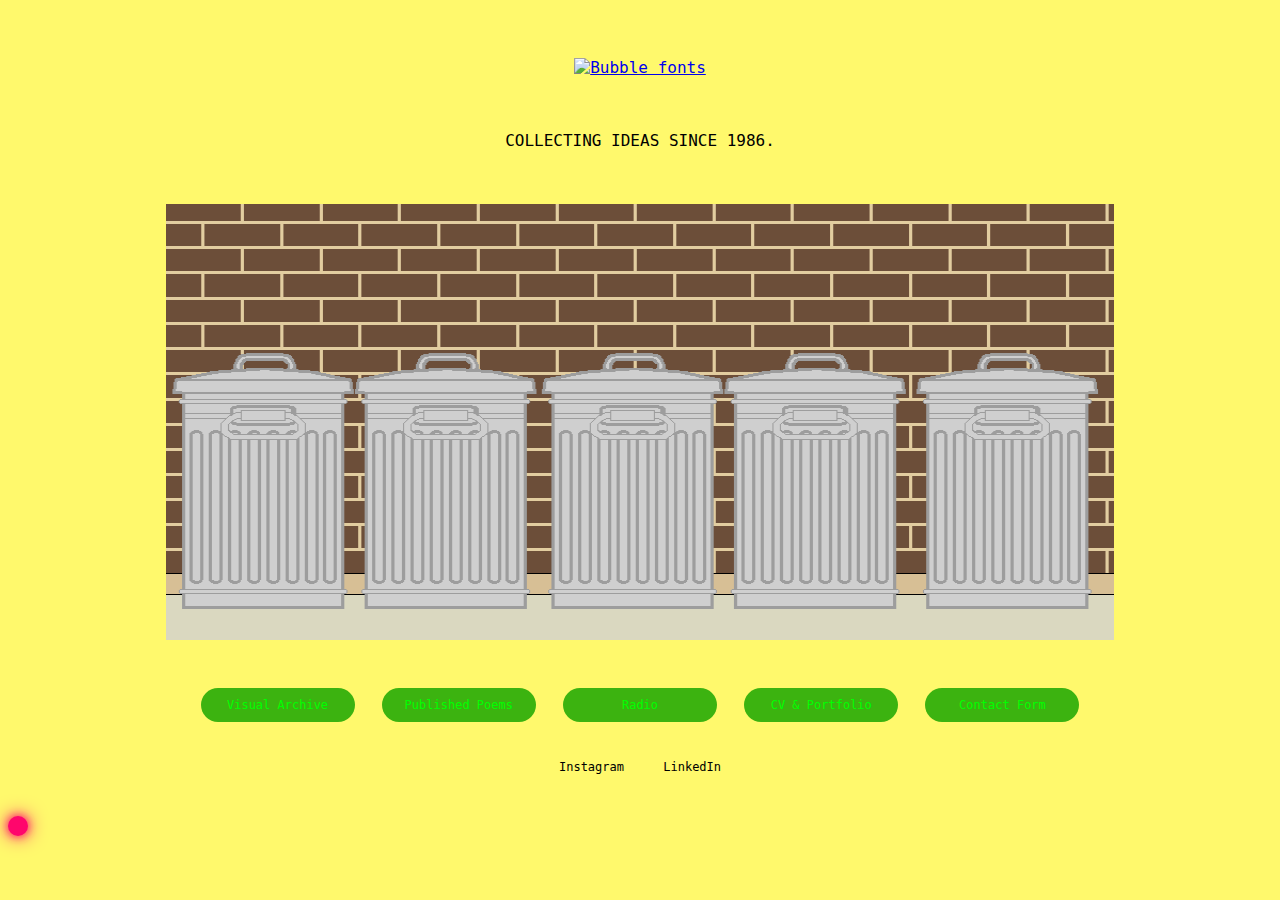
==== index.html @ 629ee622 "Initial commit" ====
<!DOCTYPE html>

<html lang="en">
<head>
    <meta charset="UTF-8">
    <meta name="viewport" content="width=device-width, initial-scale=1.0">
    <title>Creative Portfolio - Home</title>
    <link rel="stylesheet" href="styles.css">
</head>
<body>
    <div class="main-container">
			 
			 <a href="https://www.fontspace.com/category/bubble"><img src="https://see.fontimg.com/api/rf5/R99O3/NzU1OTMxODBjZTY4NDBkMmI4OGJmZjIxOTA2NDA2NzgudHRm/VEhFIEFUT01JWkFUSU9OIE9GIFNPUEhJRS1K/atop.png?r=fs&h=58&w=1250&fg=FF0404&bg=DD1642&tb=1&s=46" alt="Bubble fonts"></a>
       
        <br> 
        <br>
        <br>
        <p>COLLECTING IDEAS SINCE 1986.</p>
        <br>
        <br>
                <img src="./images/Tran_Can_Metals_in_the_1920's.png"  height="436" width="948"> 
        <div class="writing-content">
        <br>
        <div class="button-container">
            <a href="portfolio.html" class="splash-button">Visual Archive</a>
            <a href="writing.html" class="splash-button">Published Poems</a>
            <a href="contact.html" class="splash-button">Radio</a>
            <a href="contact.html" class="splash-button">CV & Portfolio</a>
            <a href="contact.html" class="splash-button">Contact Form</a>
        </div>
        <br>
        <br>
        <div class="social-links">
            <a href="https://www.instagram.com/dirty_dumb" target="_blank">Instagram</a>
            <a href="https://www.linkedin.com/in/sophiejburton" target="_blank">LinkedIn</a>
        </div>
        <br>
        <br>
        <br>
    </div>
    <script src="script.js"></script>
</body>
</html>
---- styles.css ----
/* Global Styles */
body {
    background-color: #FFF96C;
    color: #000;
    font-family: 'JetBrainsMono-2.304', monospace;
    font-size: 16px;
}

/* Main Container */
.main-container, .portfolio-container, .writing-container {
    text-align: center;
    padding-top: 50px;
}

/* Splash Button */
.splash-button {
    display: inline-block;
    padding: 2px;
    background-color: #3CB310;
    color: #00ff00;
    border: none;
    border-radius: 50px;
    width: 150px;
    height: 30px;
    font-size: 12px;
    text-align: center;
    line-height: 30px;
    text-decoration: none;
    margin: 10px;
    position: relative;
}

.splash-button::before {
    content: '';
    position: absolute;
    top: 0;
    left: 0;
    right: 0;
    bottom: 0;
    background: radial-gradient(circle, #00ff00, transparent);
    opacity: 0;
    transition: opacity 0.3s;
}

.splash-button:hover::before {
    opacity: 0.5;
}

/* Gallery */
.gallery img {
    margin: 10px;
    width: 200px;
}

/* Social Links */
.social-links a {
    color: #000000;
    margin: 16px;
    font-size: 12px;
    text-decoration: none;
}

/* Writing Content */
.writing-content {
    margin-top: 20px;
    font-size: 12px;
}


/* Custom Cursor Styles */
.custom-cursor {
    position: fixed;
    width: 20px;
    height: 20px;
    border-radius: 50%;
    background-color: #00ff00;
    pointer-events: none;
    mix-blend-mode: difference; /* Makes the cursor visible on all backgrounds */
    box-shadow: 0 0 10px #00ff00, 0 0 20px #00ff00;
    transition: transform 0.1s ease;
}
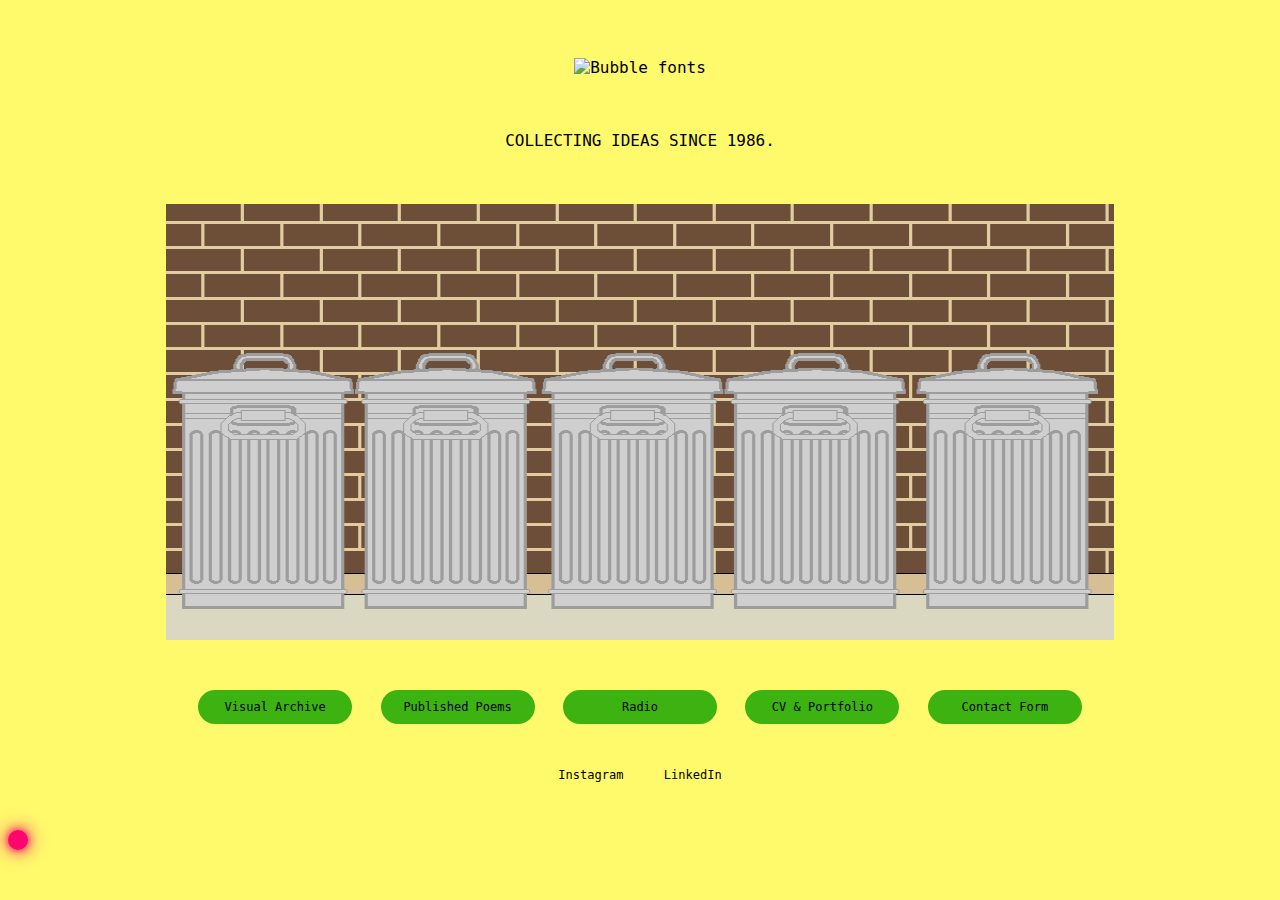
==== commit 55f4a4bc: "End of day updates: 19th Nov 2024" ====
--- a/index.html
+++ b/index.html
@@ -10,7 +10,7 @@
 <body>
     <div class="main-container">
 			 
-			 <a href="https://www.fontspace.com/category/bubble"><img src="https://see.fontimg.com/api/rf5/R99O3/NzU1OTMxODBjZTY4NDBkMmI4OGJmZjIxOTA2NDA2NzgudHRm/VEhFIEFUT01JWkFUSU9OIE9GIFNPUEhJRS1K/atop.png?r=fs&h=58&w=1250&fg=FF0404&bg=DD1642&tb=1&s=46" alt="Bubble fonts"></a>
+<img src="https://see.fontimg.com/api/rf5/R99O3/NzU1OTMxODBjZTY4NDBkMmI4OGJmZjIxOTA2NDA2NzgudHRm/VEhFIEFUT01JWkFUSU9OIE9GIFNPUEhJRS1K/atop.png?r=fs&h=58&w=1250&fg=FF0404&bg=DD1642&tb=1&s=46" alt="Bubble fonts"></a>
        
         <br> 
         <br>
--- a/styles.css
+++ b/styles.css
@@ -17,7 +17,7 @@
     display: inline-block;
     padding: 2px;
     background-color: #3CB310;
-    color: #00ff00;
+    color: #000000;
     border: none;
     border-radius: 50px;
     width: 150px;
@@ -63,7 +63,7 @@
 /* Writing Content */
 .writing-content {
     margin-top: 20px;
-    font-size: 12px;
+    font-size: 14px;
 }
 
 
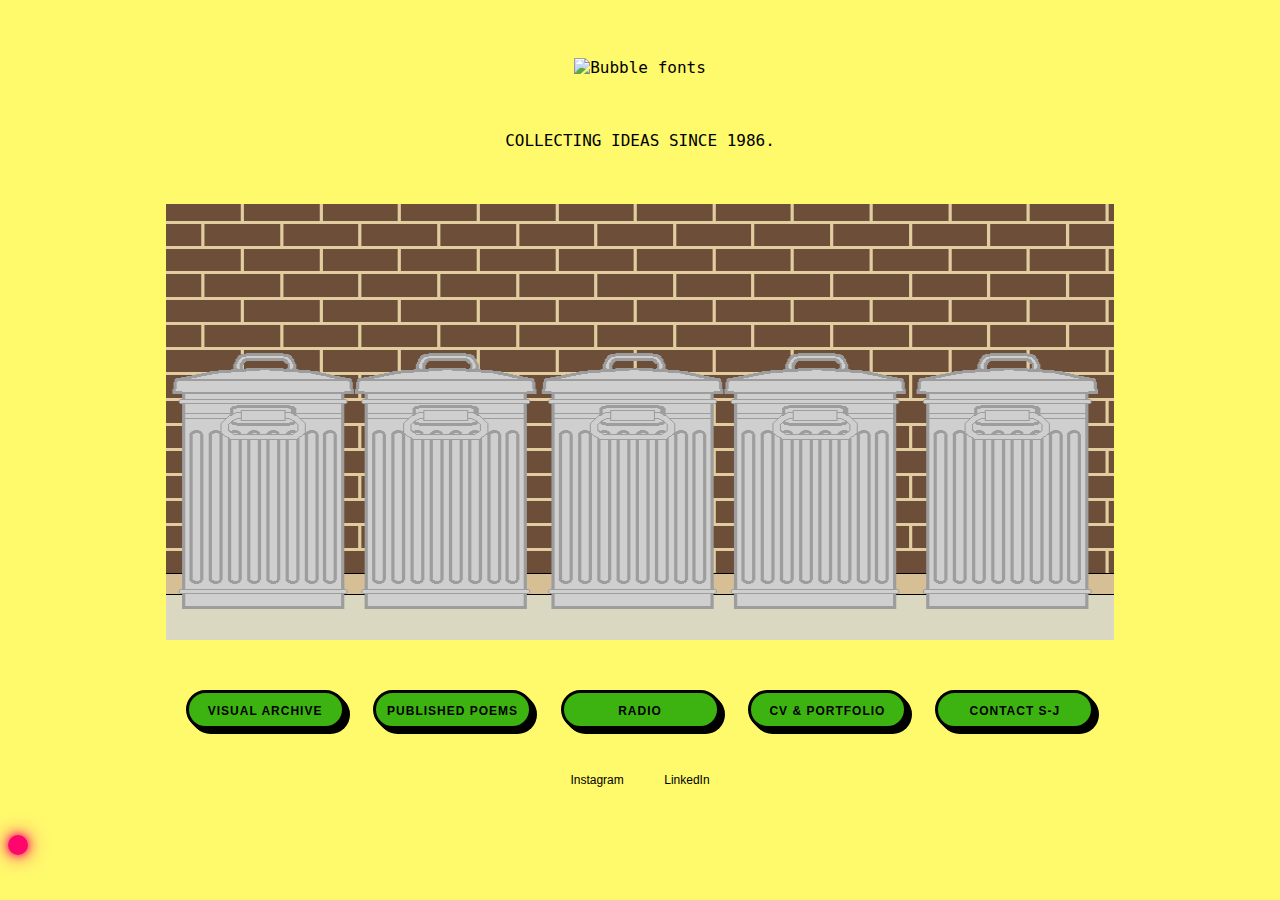
==== commit 8317ea93: "Update pre-presentation 21/11/24" ====
--- a/index.html
+++ b/index.html
@@ -22,11 +22,11 @@
         <div class="writing-content">
         <br>
         <div class="button-container">
-            <a href="portfolio.html" class="splash-button">Visual Archive</a>
-            <a href="writing.html" class="splash-button">Published Poems</a>
-            <a href="contact.html" class="splash-button">Radio</a>
-            <a href="contact.html" class="splash-button">CV & Portfolio</a>
-            <a href="contact.html" class="splash-button">Contact Form</a>
+            <a href="portfolio.html" class="splash-button">VISUAL ARCHIVE</a>
+            <a href="writing.html" class="splash-button">PUBLISHED POEMS</a>
+            <a href="radio.html" class="splash-button">RADIO</a>
+            <a href="cv-portfolio.html" class="splash-button">CV & PORTFOLIO</a>
+            <a href="contact.html" class="splash-button">CONTACT S-J</a>
         </div>
         <br>
         <br>
--- a/styles.css
+++ b/styles.css
@@ -2,12 +2,12 @@
 body {
     background-color: #FFF96C;
     color: #000;
-    font-family: 'JetBrainsMono-2.304', monospace;
+    font-family: 'DINdong-1.000', monospace;
     font-size: 16px;
 }
 
 /* Main Container */
-.main-container, .portfolio-container, .writing-container {
+.main-container, .portfolio-container, .writing-container, radio-container {
     text-align: center;
     padding-top: 50px;
 }
@@ -16,18 +16,35 @@
 .splash-button {
     display: inline-block;
     padding: 2px;
+    text-transform: uppercase;
     background-color: #3CB310;
     color: #000000;
-    border: none;
-    border-radius: 50px;
-    width: 150px;
-    height: 30px;
+    border: 3px solid;
+    border-radius: 40px;
+    width: 135px;
+    height: 27px;
+    font-family: "Open Sans", sans-serif;
     font-size: 12px;
+    letter-spacing: 1px;
+    font-weight: bold;
     text-align: center;
     line-height: 30px;
     text-decoration: none;
     margin: 10px;
+    box-shadow: 1px 1px 0px 0px, 2px 2px 0px 0px, 3px 3px 0px 0px, 4px 4px 0px 0px, 5px 5px 0px 0px;
     position: relative;
+}
+
+.splash-button:active {
+  box-shadow: 0px 0px 0px 0px;
+  top: 5px;
+  left: 5px;
+}
+
+@media (min-width: 768px) {
+  .splash-button {
+    padding: 0.25em 0.75em;
+  }
 }
 
 .splash-button::before {
@@ -57,6 +74,7 @@
     color: #000000;
     margin: 16px;
     font-size: 12px;
+    font-family: "Open Sans", sans-serif;
     text-decoration: none;
 }
 
@@ -65,7 +83,6 @@
     margin-top: 20px;
     font-size: 14px;
 }
-
 
 /* Custom Cursor Styles */
 .custom-cursor {
